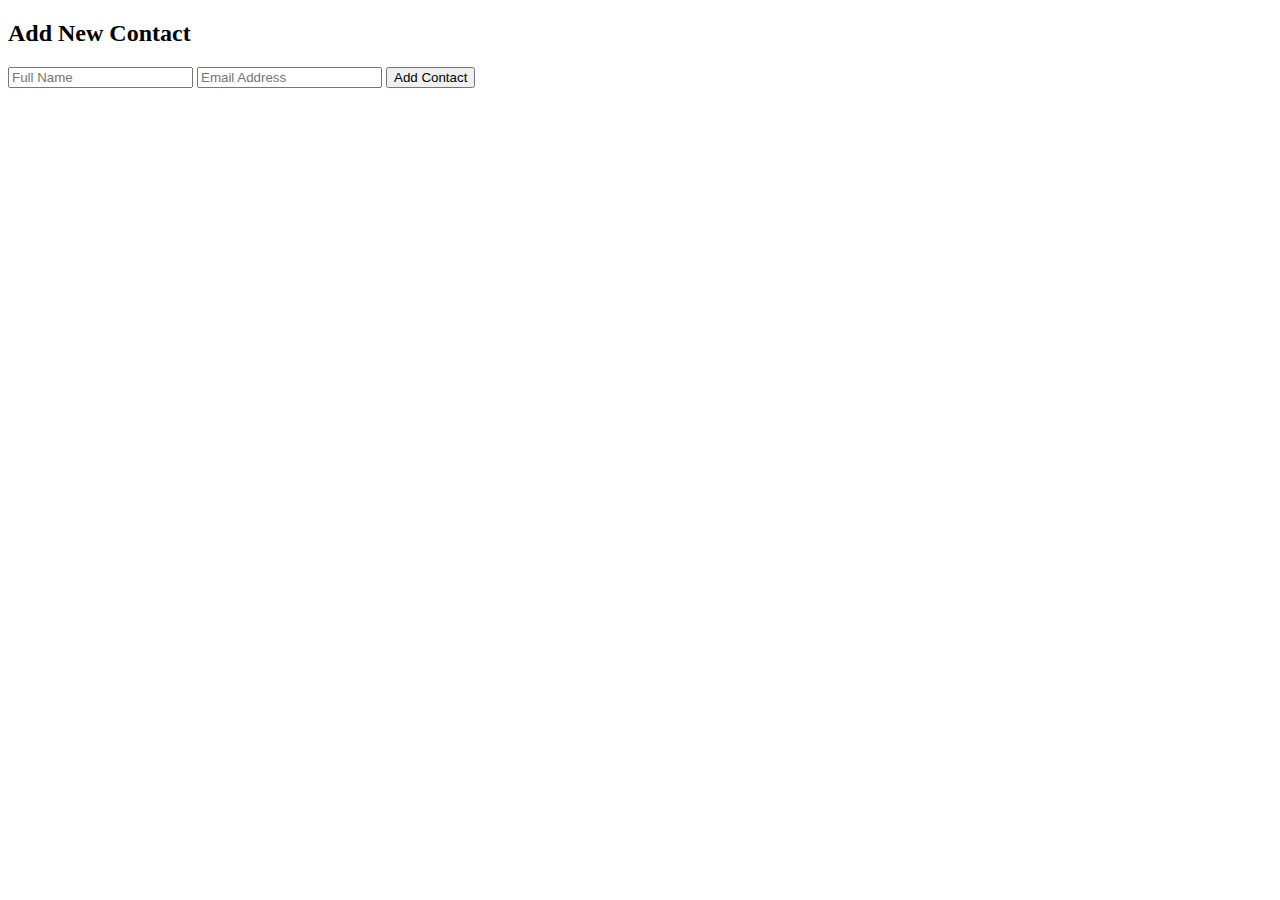
==== add-contact.html @ e4e2508b "Added various other HTML files" ====
<!DOCTYPE html>
<html lang="en">
  <head>
    <meta charset="UTF-8" />
    <meta name="viewport" content="width=device-width, initial-scale=1.0" />
    <title>Add Contact</title>
    <link rel="stylesheet" href="style.css" />
  </head>
  <body>
    <div class="form-container center-box">
      <h2>Add New Contact</h2>
      <form action="dashboard.html" method="post">
        <input type="text" name="name" placeholder="Full Name" required />
        <input type="email" name="email" placeholder="Email Address" required />
        <input type="submit" value="Add Contact" />
      </form>
    </div>
  </body>
</html>
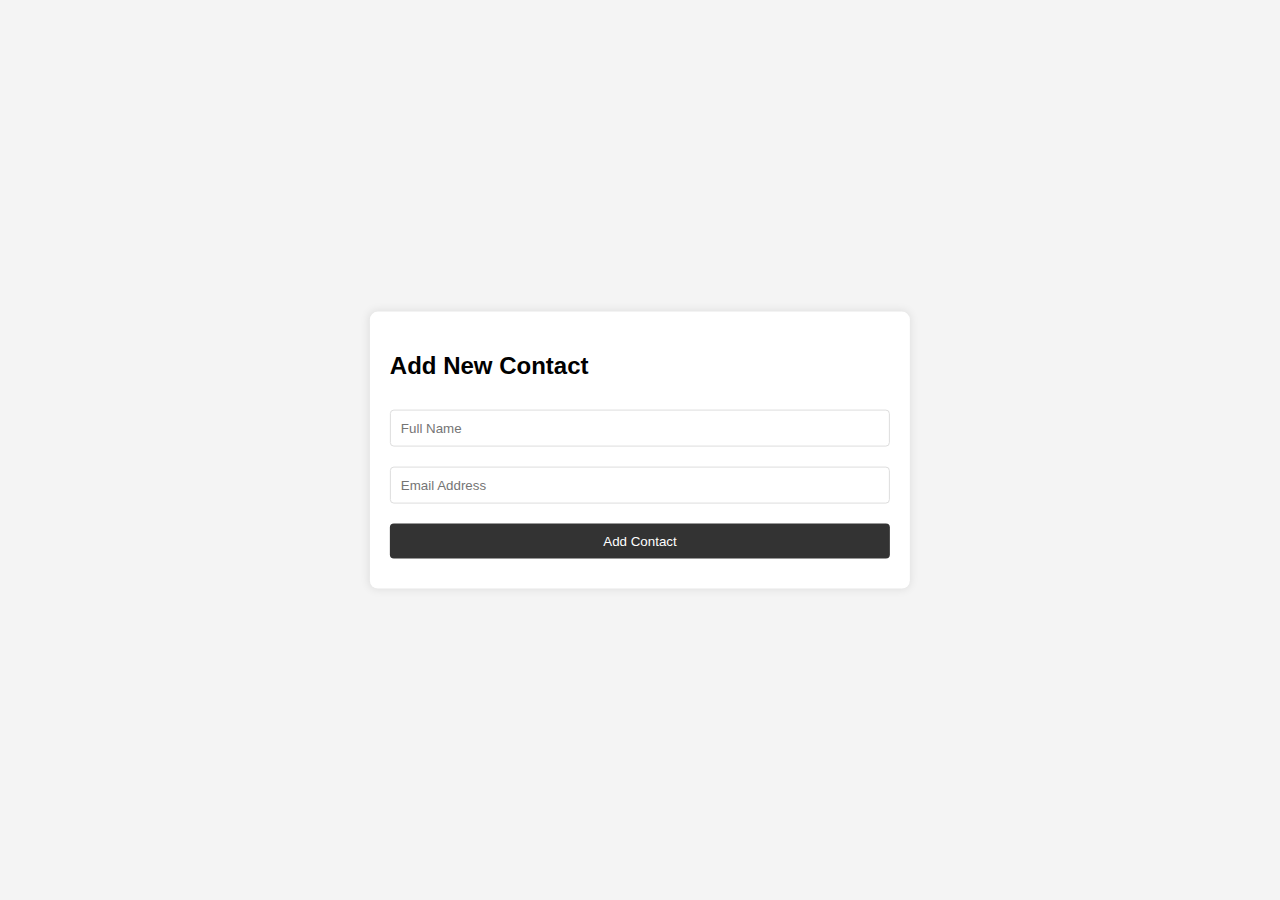
==== commit f8d88d3c: "added editContact.php, untested" ====
--- a/add-contact.html
+++ b/add-contact.html
@@ -1,19 +1,19 @@
-<!DOCTYPE html>
-<html lang="en">
-  <head>
-    <meta charset="UTF-8" />
-    <meta name="viewport" content="width=device-width, initial-scale=1.0" />
-    <title>Add Contact</title>
-    <link rel="stylesheet" href="style.css" />
-  </head>
-  <body>
-    <div class="form-container center-box">
-      <h2>Add New Contact</h2>
-      <form action="dashboard.html" method="post">
-        <input type="text" name="name" placeholder="Full Name" required />
-        <input type="email" name="email" placeholder="Email Address" required />
-        <input type="submit" value="Add Contact" />
-      </form>
-    </div>
-  </body>
-</html>
+<!DOCTYPE html>
+<html lang="en">
+  <head>
+    <meta charset="UTF-8" />
+    <meta name="viewport" content="width=device-width, initial-scale=1.0" />
+    <title>Add Contact</title>
+    <link rel="stylesheet" href="style.css" />
+  </head>
+  <body>
+    <div class="form-container center-box">
+      <h2>Add New Contact</h2>
+      <form action="dashboard.html" method="post">
+        <input type="text" name="name" placeholder="Full Name" required />
+        <input type="email" name="email" placeholder="Email Address" required />
+        <input type="submit" value="Add Contact" />
+      </form>
+    </div>
+  </body>
+</html>
--- a/style.css
+++ b/style.css
@@ -0,0 +1,112 @@
+body {
+  font-family: Arial, sans-serif;
+  background-color: #f4f4f4;
+  padding: 20px;
+}
+
+h1 {
+  color: #333;
+}
+
+table {
+  width: 100%;
+  border-collapse: collapse;
+}
+
+table,
+th,
+td {
+  border: 1px solid #ddd;
+  padding: 8px;
+}
+
+th {
+  background-color: #f2f2f2;
+}
+
+a {
+  color: #007bff;
+  text-decoration: none;
+}
+
+a:hover {
+  text-decoration: underline;
+}
+
+.login-container {
+  max-width: 400px;
+  margin: 0 auto;
+  background-color: #fff;
+  padding: 20px;
+  border-radius: 8px;
+  box-shadow: 0 0 10px rgba(0, 0, 0, 0.1);
+}
+
+.login-container h2 {
+  text-align: center;
+  margin-bottom: 20px;
+}
+
+.login-container input[type="text"],
+.login-container input[type="password"] {
+  width: 100%;
+  padding: 10px;
+  margin: 10px 0;
+  border: 1px solid #dddddd;
+  border-radius: 4px;
+  box-sizing: border-box;
+}
+
+.login-container input[type="submit"],
+form input[type="submit"] {
+  width: 100%;
+  padding: 10px;
+  background-color: #333;
+  color: #fff;
+  border: none;
+  border-radius: 4px;
+  cursor: pointer;
+}
+
+.login-container input[type="submit"]:hover,
+form input[type="submit"]:hover {
+  background-color: #555;
+}
+
+.center-box {
+  position: absolute;
+  top: 50%;
+  left: 50%;
+  transform: translate(-50%, -50%);
+}
+
+.form-container {
+  max-width: 600px;
+  margin: 0 auto;
+  background-color: #fff;
+  padding: 20px;
+  border-radius: 8px;
+  box-shadow: 0 0 10px rgba(0, 0, 0, 0.1);
+}
+
+.form-container input[type="text"],
+.form-container input[type="email"],
+.form-container input[type="submit"] {
+  width: 100%;
+  padding: 10px;
+  margin: 10px 0;
+  border: 1px solid #dddddd;
+  border-radius: 4px;
+  box-sizing: border-box;
+}
+
+.form-container input[type="submit"] {
+  background-color: #333;
+  color: #fff;
+  border: none;
+  cursor: pointer;
+}
+
+.form-container input[type="submit"]:hover {
+  background-color: #555;
+}
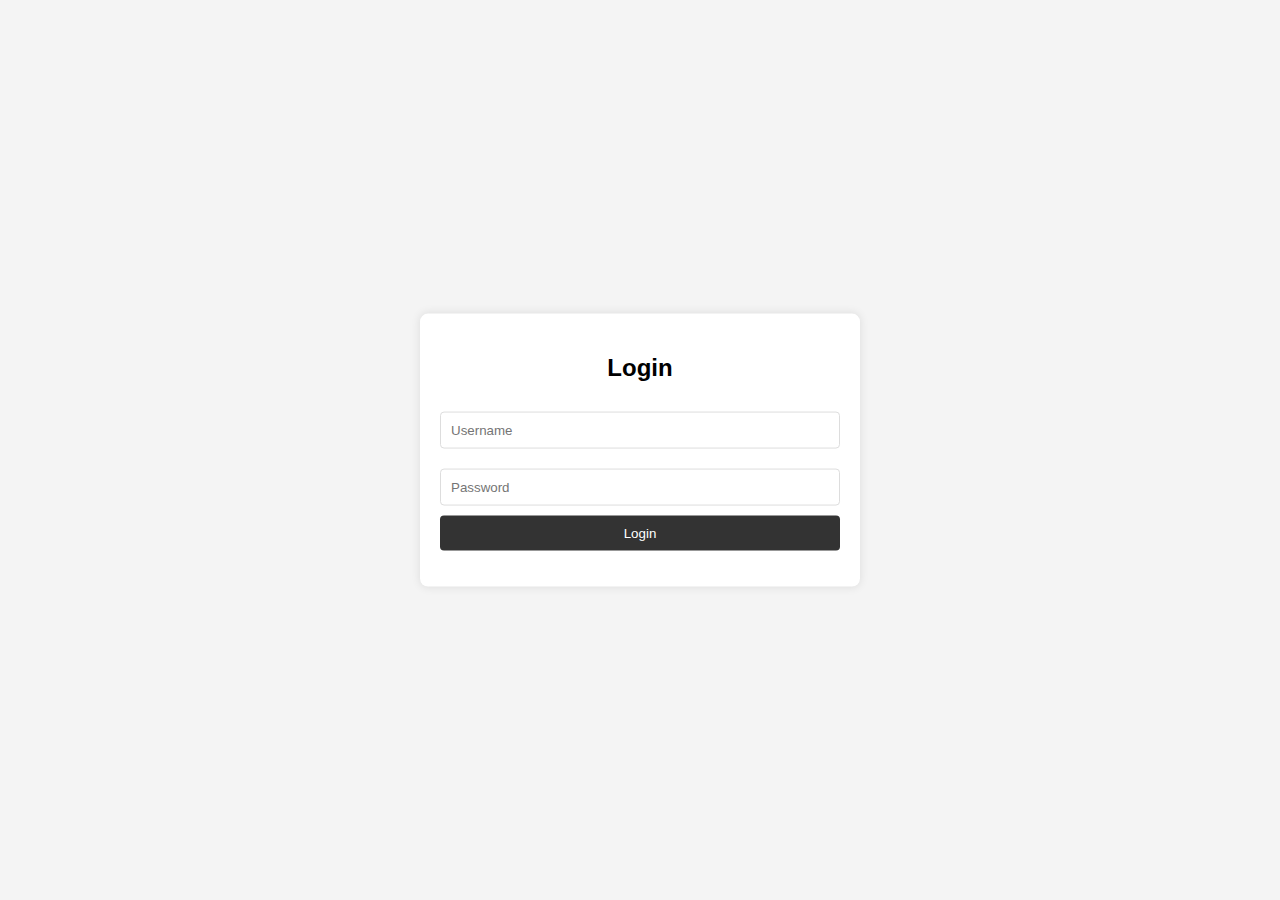
==== commit bcb531ba: "Integrate Delete and Create API with frontend" ====
--- a/add-contact.html
+++ b/add-contact.html
@@ -5,14 +5,26 @@
     <meta name="viewport" content="width=device-width, initial-scale=1.0" />
     <title>Add Contact</title>
     <link rel="stylesheet" href="style.css" />
+    <script src="js/script.js"></script>
+    <script type="text/javascript">
+      document.addEventListener('DOMContentLoaded', function()
+    {
+      readCookie();
+    }, false);
+    </script>
   </head>
   <body>
+    <input type="button" value="Return to Dashboard" onclick="returnToDash()"/>
     <div class="form-container center-box">
       <h2>Add New Contact</h2>
       <form action="dashboard.html" method="post">
-        <input type="text" name="name" placeholder="Full Name" required />
-        <input type="email" name="email" placeholder="Email Address" required />
-        <input type="submit" value="Add Contact" />
+        <input type="text" name="name" id="firstName" placeholder="First Name" required />
+        <input type="text" name="name" id="lastName" placeholder="Last Name" required />
+        <input type="email" name="email" id="email" placeholder="Email Address" required />
+        <input type="text" name="name" id="phone" placeholder="Phone Number" required />
+        <input type="text" name="name" id="address" placeholder="Address" required />
+        <input type="button" value="Add Contact" onclick="addContact()"/>
+        <span id="addResult"></span>
       </form>
     </div>
   </body>
--- a/style.css
+++ b/style.css
@@ -57,8 +57,8 @@
   box-sizing: border-box;
 }
 
-.login-container input[type="submit"],
-form input[type="submit"] {
+.login-container input[type="button"],
+form input[type="button"] {
   width: 100%;
   padding: 10px;
   background-color: #333;
@@ -68,8 +68,8 @@
   cursor: pointer;
 }
 
-.login-container input[type="submit"]:hover,
-form input[type="submit"]:hover {
+.login-container input[type="button"]:hover,
+form input[type="button"]:hover {
   background-color: #555;
 }
 
@@ -91,7 +91,7 @@
 
 .form-container input[type="text"],
 .form-container input[type="email"],
-.form-container input[type="submit"] {
+.form-container input[type="button"] {
   width: 100%;
   padding: 10px;
   margin: 10px 0;
@@ -100,13 +100,13 @@
   box-sizing: border-box;
 }
 
-.form-container input[type="submit"] {
+.form-container input[type="button"] {
   background-color: #333;
   color: #fff;
   border: none;
   cursor: pointer;
 }
 
-.form-container input[type="submit"]:hover {
+.form-container input[type="button"]:hover {
   background-color: #555;
 }
